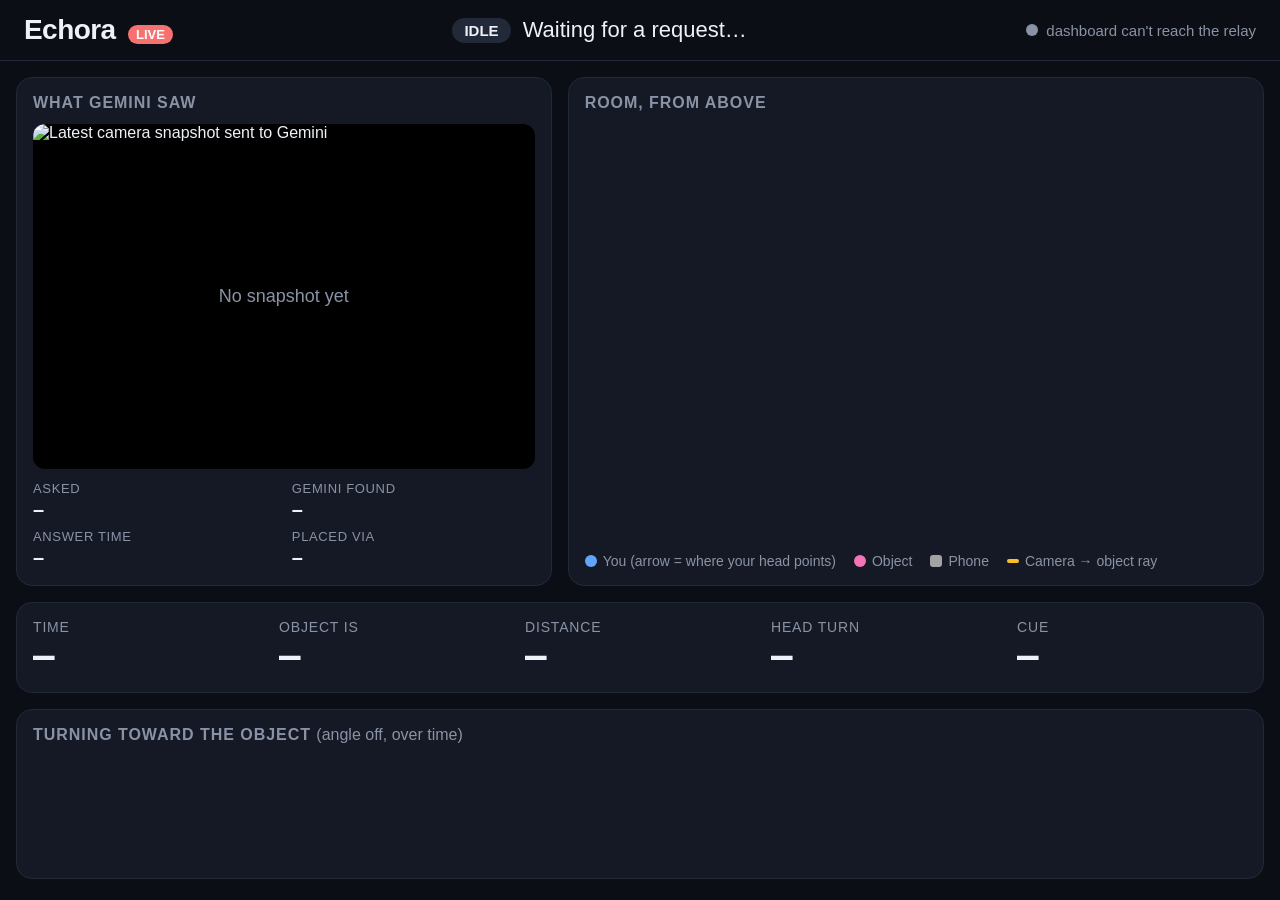
==== live-dashboard/static/index.html @ bcb6fb66 "live dashboard: relay, live map page, and the app's LiveFeed stream live-dashboard/: a stdlib-only P" ====
<!doctype html>
<html lang="en">
<head>
  <meta charset="utf-8">
  <meta name="viewport" content="width=device-width, initial-scale=1">
  <title>Echora Live</title>
  <link rel="stylesheet" href="styles.css">
</head>
<body>
  <header class="topbar">
    <div class="brand">
      <span class="brand-name">Echora</span>
      <span class="brand-tag">live</span>
    </div>
    <div class="round-info">
      <span id="round-mode" class="pill">idle</span>
      <span id="round-object" class="round-object">Waiting for a request…</span>
    </div>
    <div class="status">
      <span id="status-dot" class="dot"></span>
      <span id="status-text">waiting for phone</span>
    </div>
  </header>

  <main class="grid">
    <section class="panel snapshot-panel">
      <h2>What Gemini saw</h2>
      <div class="snapshot-frame">
        <img id="snapshot" alt="Latest camera snapshot sent to Gemini">
        <canvas id="snapshot-overlay"></canvas>
        <div id="snapshot-empty" class="empty">No snapshot yet</div>
      </div>
      <dl class="facts">
        <div><dt>Asked</dt><dd id="fact-utterance">–</dd></div>
        <div><dt>Gemini found</dt><dd id="fact-label">–</dd></div>
        <div><dt>Answer time</dt><dd id="fact-latency">–</dd></div>
        <div><dt>Placed via</dt><dd id="fact-placement">–</dd></div>
      </dl>
    </section>

    <section class="panel map-panel">
      <h2>Room, from above</h2>
      <canvas id="map"></canvas>
      <ul class="legend">
        <li><span class="swatch swatch-listener"></span>You (arrow = where your head points)</li>
        <li><span class="swatch swatch-target"></span>Object</li>
        <li><span class="swatch swatch-phone"></span>Phone</li>
        <li><span class="swatch swatch-ray"></span>Camera → object ray</li>
      </ul>
    </section>

    <section class="panel stats-panel">
      <div class="tile">
        <div class="tile-label">Time</div>
        <div id="stat-time" class="tile-value">–</div>
      </div>
      <div class="tile">
        <div class="tile-label">Object is</div>
        <div id="stat-angle" class="tile-value">–</div>
      </div>
      <div class="tile">
        <div class="tile-label">Distance</div>
        <div id="stat-distance" class="tile-value">–</div>
      </div>
      <div class="tile">
        <div class="tile-label">Head turn</div>
        <div id="stat-head" class="tile-value">–</div>
      </div>
      <div class="tile">
        <div class="tile-label">Cue</div>
        <div id="stat-cue" class="tile-value">–</div>
      </div>
    </section>

    <section class="panel curve-panel">
      <h2>Turning toward the object <span class="muted">(angle off, over time)</span></h2>
      <canvas id="curve"></canvas>
    </section>
  </main>

  <div id="result-banner" class="result-banner hidden">
    <div class="result-title">Found it</div>
    <div id="result-time" class="result-time">–</div>
    <div id="result-detail" class="result-detail"></div>
  </div>

  <script src="app.js"></script>
</body>
</html>
---- live-dashboard/static/styles.css ----
/* Echora live dashboard.
   DESIGN TOKENS: Qimin, restyle here. app.js reads the --map-* colors too.
   Must stay readable from ~3 m on a projected laptop. */
:root {
  --bg: #0b0e14;
  --panel: #141925;
  --panel-border: #222a3a;
  --text: #eef2f8;
  --muted: #8a93a6;
  --accent: #6ee7b7;
  --warn: #fbbf24;
  --danger: #f87171;

  --map-grid: #1f2636;
  --map-trail: #60a5fa;
  --map-listener: #60a5fa;
  --map-target: #f472b6;
  --map-phone: #a3a3a3;
  --map-ray: #fbbf24;
  --map-sightline: #6ee7b7;
  --map-label: #eef2f8;

  --box: #f472b6;

  --font: -apple-system, BlinkMacSystemFont, "Segoe UI", Inter, Roboto, sans-serif;
  --font-mono: ui-monospace, "SF Mono", Menlo, monospace;
  --radius: 16px;
  --gap: 16px;
  --tile-value-size: clamp(24px, 2.8vw, 48px);
}

* {
  box-sizing: border-box;
}

html,
body {
  margin: 0;
  height: 100%;
  background: var(--bg);
  color: var(--text);
  font-family: var(--font);
}

.topbar {
  display: flex;
  align-items: center;
  justify-content: space-between;
  gap: var(--gap);
  padding: 14px 24px;
  border-bottom: 1px solid var(--panel-border);
}

.brand-name {
  font-size: 28px;
  font-weight: 800;
  letter-spacing: -0.02em;
}

.brand-tag {
  margin-left: 8px;
  padding: 2px 8px;
  border-radius: 999px;
  background: var(--danger);
  color: #fff;
  font-size: 13px;
  font-weight: 700;
  text-transform: uppercase;
}

.round-info {
  display: flex;
  align-items: center;
  gap: 12px;
  font-size: 22px;
  min-width: 0;
}

.round-object {
  overflow: hidden;
  text-overflow: ellipsis;
  white-space: nowrap;
}

.pill {
  padding: 4px 12px;
  border-radius: 999px;
  background: var(--panel-border);
  font-size: 15px;
  font-weight: 700;
  text-transform: uppercase;
}

.pill.echora {
  background: var(--accent);
  color: #062b1f;
}

.status {
  display: flex;
  align-items: center;
  gap: 8px;
  color: var(--muted);
  font-size: 15px;
}

.dot {
  width: 12px;
  height: 12px;
  border-radius: 50%;
  background: var(--muted);
}

.dot.live {
  background: var(--accent);
  box-shadow: 0 0 12px var(--accent);
}

.grid {
  display: grid;
  grid-template-columns: minmax(0, 1fr) minmax(0, 1.3fr);
  grid-template-rows: minmax(0, 1fr) auto auto;
  gap: var(--gap);
  padding: var(--gap);
  height: calc(100% - 66px);
}

.panel {
  background: var(--panel);
  border: 1px solid var(--panel-border);
  border-radius: var(--radius);
  padding: 16px;
  min-height: 0;
  display: flex;
  flex-direction: column;
}

.panel h2 {
  margin: 0 0 12px;
  font-size: 16px;
  font-weight: 700;
  color: var(--muted);
  text-transform: uppercase;
  letter-spacing: 0.06em;
}

.muted {
  color: var(--muted);
  text-transform: none;
  letter-spacing: 0;
  font-weight: 500;
}

.snapshot-panel {
  grid-row: 1 / 2;
}

.map-panel {
  grid-row: 1 / 2;
}

.stats-panel {
  grid-column: 1 / 3;
  display: grid;
  grid-template-columns: repeat(5, minmax(0, 1fr));
  gap: var(--gap);
}

.curve-panel {
  grid-column: 1 / 3;
  height: 170px;
}

.snapshot-frame {
  position: relative;
  flex: 1;
  min-height: 0;
  border-radius: 12px;
  overflow: hidden;
  background: #000;
}

#snapshot,
#snapshot-overlay {
  position: absolute;
  inset: 0;
  width: 100%;
  height: 100%;
}

#snapshot {
  object-fit: contain;
}

.empty {
  position: absolute;
  inset: 0;
  display: flex;
  align-items: center;
  justify-content: center;
  color: var(--muted);
  font-size: 18px;
}

.facts {
  display: grid;
  grid-template-columns: 1fr 1fr;
  gap: 8px 16px;
  margin: 12px 0 0;
}

.facts dt {
  color: var(--muted);
  font-size: 13px;
  text-transform: uppercase;
  letter-spacing: 0.05em;
}

.facts dd {
  margin: 2px 0 0;
  font-size: 20px;
  font-weight: 600;
  overflow: hidden;
  text-overflow: ellipsis;
  white-space: nowrap;
}

#map,
#curve {
  flex: 1;
  width: 100%;
  min-height: 0;
}

.legend {
  display: flex;
  flex-wrap: wrap;
  gap: 6px 18px;
  margin: 10px 0 0;
  padding: 0;
  list-style: none;
  color: var(--muted);
  font-size: 14px;
}

.swatch {
  display: inline-block;
  width: 12px;
  height: 12px;
  margin-right: 6px;
  border-radius: 50%;
  vertical-align: -1px;
}

.swatch-listener { background: var(--map-listener); }
.swatch-target { background: var(--map-target); }
.swatch-phone { background: var(--map-phone); border-radius: 3px; }
.swatch-ray { background: var(--map-ray); border-radius: 2px; height: 4px; vertical-align: 3px; }

.tile {
  flex: 1;
  min-width: 0;
}

.tile-label {
  color: var(--muted);
  font-size: 14px;
  text-transform: uppercase;
  letter-spacing: 0.06em;
}

.tile-value {
  font-family: var(--font-mono);
  font-size: var(--tile-value-size);
  font-weight: 700;
  white-space: nowrap;
  overflow: hidden;
  text-overflow: ellipsis;
}

.tile-value.on-target {
  color: var(--accent);
}

.result-banner {
  position: fixed;
  right: 32px;
  bottom: 32px;
  padding: 20px 28px;
  border-radius: var(--radius);
  background: var(--accent);
  color: #062b1f;
  box-shadow: 0 12px 40px rgba(0, 0, 0, 0.5);
  text-align: right;
}

.result-banner.hidden {
  display: none;
}

.result-title {
  font-size: 18px;
  font-weight: 800;
  text-transform: uppercase;
  letter-spacing: 0.08em;
}

.result-time {
  font-family: var(--font-mono);
  font-size: 64px;
  font-weight: 800;
  line-height: 1.1;
}

.result-detail {
  font-size: 16px;
  font-weight: 600;
}

@media (max-width: 900px) {
  .grid {
    grid-template-columns: 1fr;
    grid-template-rows: auto;
    height: auto;
  }

  .snapshot-frame {
    min-height: 260px;
  }

  #map {
    min-height: 360px;
  }

  .stats-panel,
  .curve-panel {
    grid-column: 1 / 2;
  }

  .stats-panel {
    grid-template-columns: repeat(2, minmax(0, 1fr));
  }
}
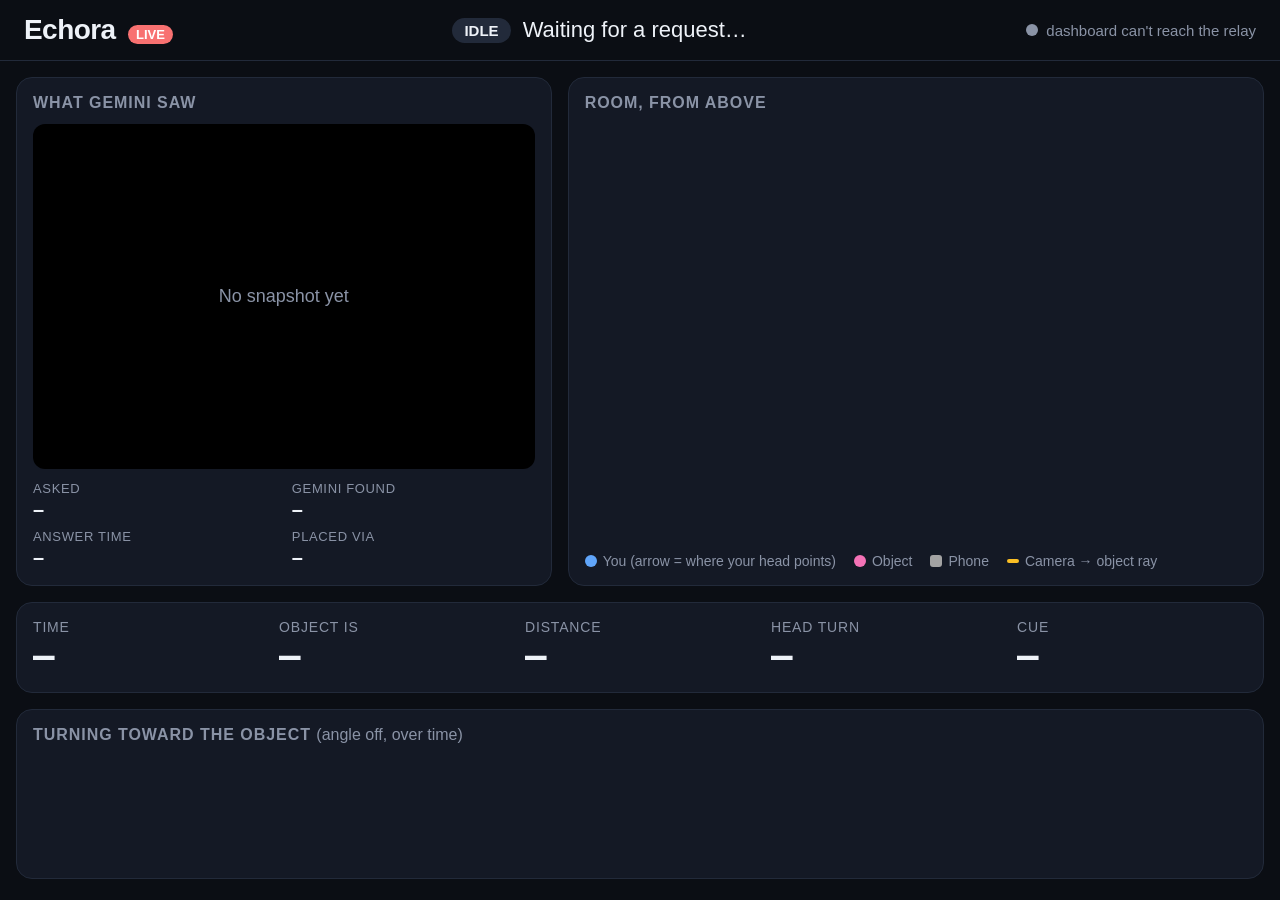
==== commit 7d006529: "live dashboard: zoom into the object, keep final numbers, banner off the curve - "What Gemini saw" c" ====
--- a/live-dashboard/static/index.html
+++ b/live-dashboard/static/index.html
@@ -26,8 +26,8 @@
     <section class="panel snapshot-panel">
       <h2>What Gemini saw</h2>
       <div class="snapshot-frame">
-        <img id="snapshot" alt="Latest camera snapshot sent to Gemini">
-        <canvas id="snapshot-overlay"></canvas>
+        <img id="snapshot" alt="" hidden>
+        <canvas id="snapshot-canvas" role="img" aria-label="Snapshot zoomed into the object Gemini found"></canvas>
         <div id="snapshot-empty" class="empty">No snapshot yet</div>
       </div>
       <dl class="facts">
@@ -41,6 +41,11 @@
     <section class="panel map-panel">
       <h2>Room, from above</h2>
       <canvas id="map"></canvas>
+        <div id="result-banner" class="result-banner hidden">
+          <div class="result-title">Found it</div>
+          <div id="result-time" class="result-time">–</div>
+          <div id="result-detail" class="result-detail"></div>
+        </div>
       <ul class="legend">
         <li><span class="swatch swatch-listener"></span>You (arrow = where your head points)</li>
         <li><span class="swatch swatch-target"></span>Object</li>
@@ -78,11 +83,6 @@
     </section>
   </main>
 
-  <div id="result-banner" class="result-banner hidden">
-    <div class="result-title">Found it</div>
-    <div id="result-time" class="result-time">–</div>
-    <div id="result-detail" class="result-detail"></div>
-  </div>
 
   <script src="app.js"></script>
 </body>
--- a/live-dashboard/static/styles.css
+++ b/live-dashboard/static/styles.css
@@ -157,6 +157,7 @@
 
 .map-panel {
   grid-row: 1 / 2;
+  position: relative;
 }
 
 .stats-panel {
@@ -180,16 +181,11 @@
   background: #000;
 }
 
-#snapshot,
-#snapshot-overlay {
+#snapshot-canvas {
   position: absolute;
   inset: 0;
   width: 100%;
   height: 100%;
-}
-
-#snapshot {
-  object-fit: contain;
 }
 
 .empty {
@@ -283,9 +279,9 @@
 }
 
 .result-banner {
-  position: fixed;
-  right: 32px;
-  bottom: 32px;
+  position: absolute;
+  top: 48px;
+  right: 16px;
   padding: 20px 28px;
   border-radius: var(--radius);
   background: var(--accent);
@@ -307,7 +303,7 @@
 
 .result-time {
   font-family: var(--font-mono);
-  font-size: 64px;
+  font-size: 56px;
   font-weight: 800;
   line-height: 1.1;
 }
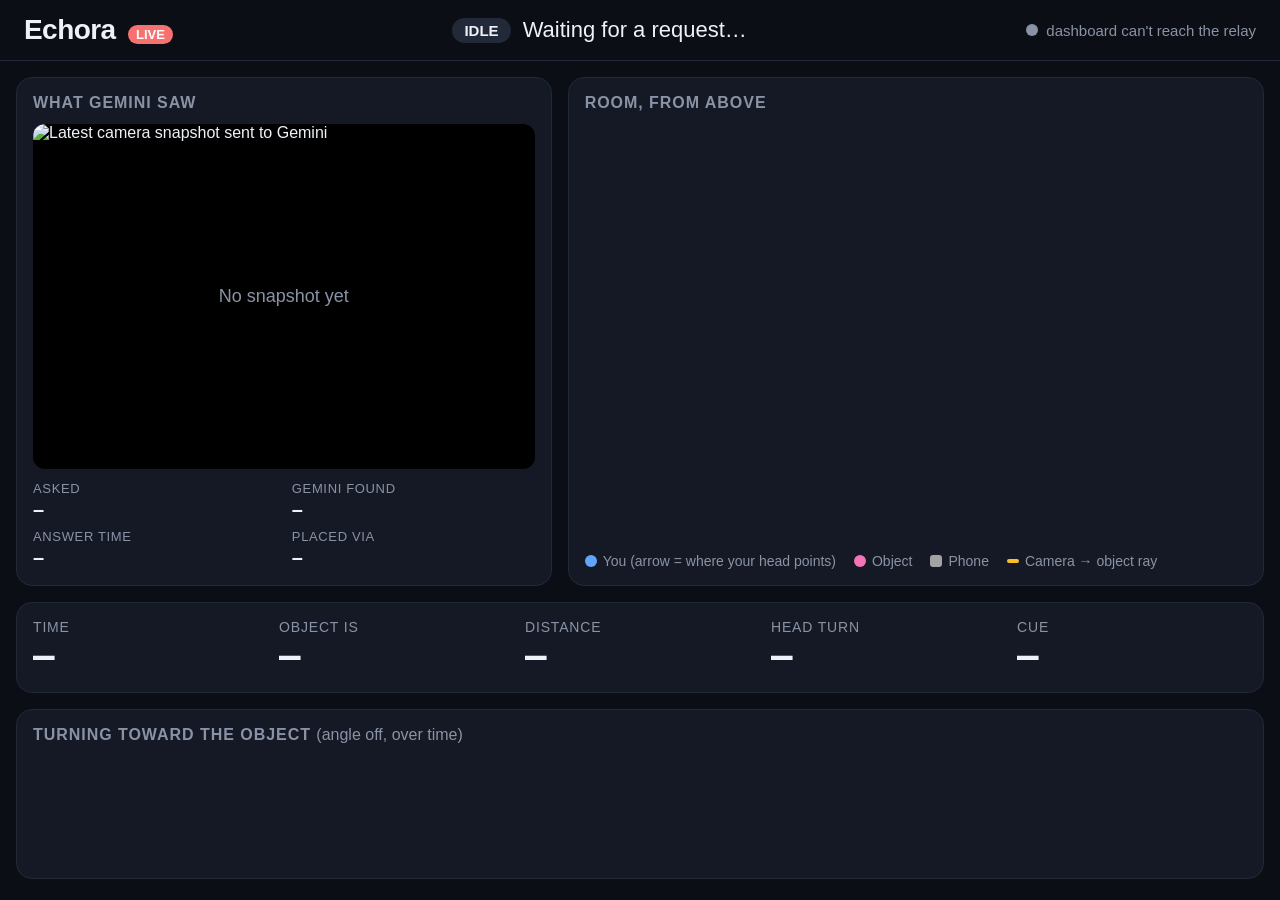
==== commit 3cdb9e45: "Merge origin/main and update UI for contract v2.0" ====
--- a/live-dashboard/static/index.html
+++ b/live-dashboard/static/index.html
@@ -26,8 +26,8 @@
     <section class="panel snapshot-panel">
       <h2>What Gemini saw</h2>
       <div class="snapshot-frame">
-        <img id="snapshot" alt="" hidden>
-        <canvas id="snapshot-canvas" role="img" aria-label="Snapshot zoomed into the object Gemini found"></canvas>
+        <img id="snapshot" alt="Latest camera snapshot sent to Gemini">
+        <canvas id="snapshot-overlay"></canvas>
         <div id="snapshot-empty" class="empty">No snapshot yet</div>
       </div>
       <dl class="facts">
@@ -41,11 +41,6 @@
     <section class="panel map-panel">
       <h2>Room, from above</h2>
       <canvas id="map"></canvas>
-        <div id="result-banner" class="result-banner hidden">
-          <div class="result-title">Found it</div>
-          <div id="result-time" class="result-time">–</div>
-          <div id="result-detail" class="result-detail"></div>
-        </div>
       <ul class="legend">
         <li><span class="swatch swatch-listener"></span>You (arrow = where your head points)</li>
         <li><span class="swatch swatch-target"></span>Object</li>
@@ -83,6 +78,11 @@
     </section>
   </main>
 
+  <div id="result-banner" class="result-banner hidden">
+    <div class="result-title">Found it</div>
+    <div id="result-time" class="result-time">–</div>
+    <div id="result-detail" class="result-detail"></div>
+  </div>
 
   <script src="app.js"></script>
 </body>
--- a/live-dashboard/static/styles.css
+++ b/live-dashboard/static/styles.css
@@ -157,7 +157,6 @@
 
 .map-panel {
   grid-row: 1 / 2;
-  position: relative;
 }
 
 .stats-panel {
@@ -181,11 +180,16 @@
   background: #000;
 }
 
-#snapshot-canvas {
+#snapshot,
+#snapshot-overlay {
   position: absolute;
   inset: 0;
   width: 100%;
   height: 100%;
+}
+
+#snapshot {
+  object-fit: contain;
 }
 
 .empty {
@@ -279,9 +283,9 @@
 }
 
 .result-banner {
-  position: absolute;
-  top: 48px;
-  right: 16px;
+  position: fixed;
+  right: 32px;
+  bottom: 32px;
   padding: 20px 28px;
   border-radius: var(--radius);
   background: var(--accent);
@@ -303,7 +307,7 @@
 
 .result-time {
   font-family: var(--font-mono);
-  font-size: 56px;
+  font-size: 64px;
   font-weight: 800;
   line-height: 1.1;
 }
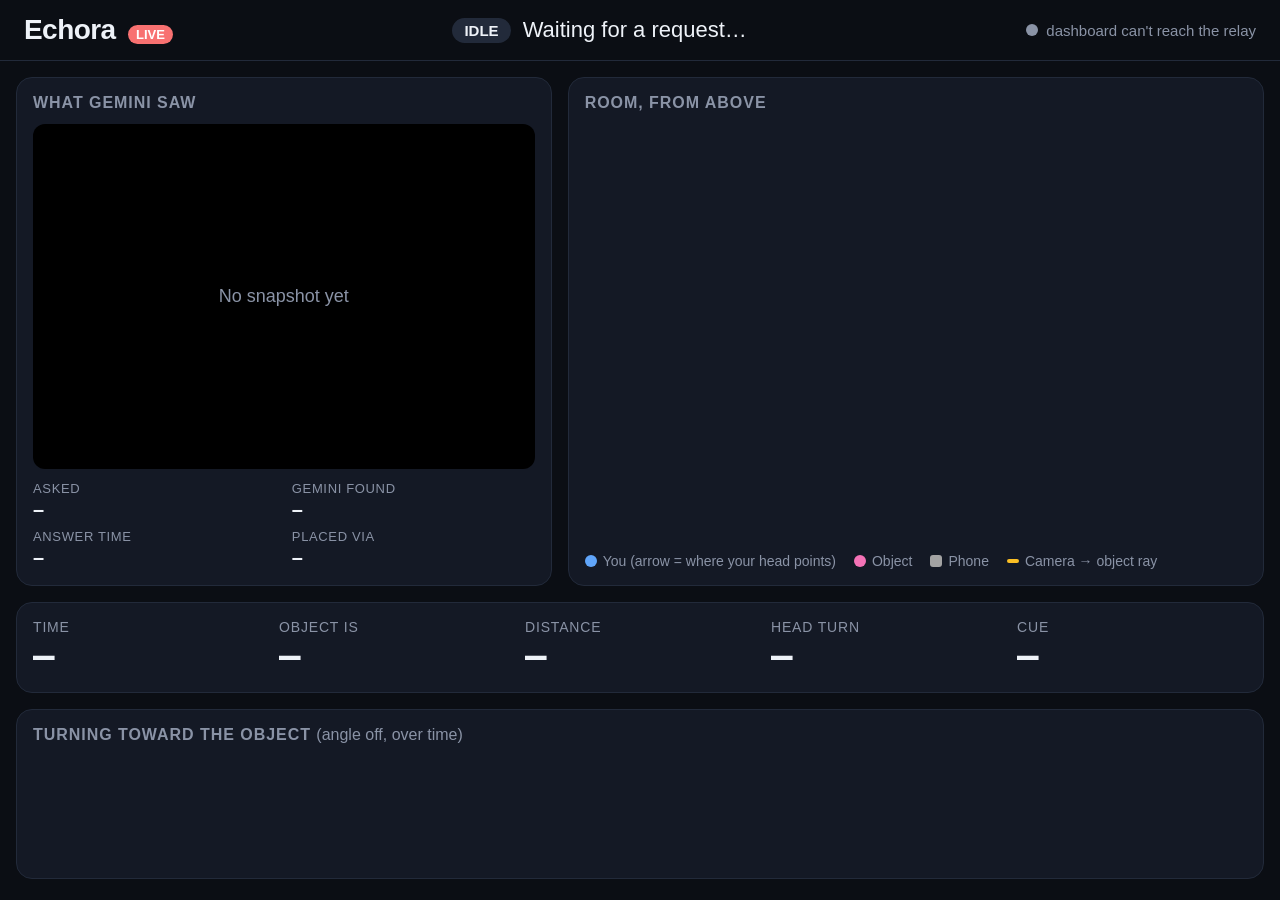
==== commit bc524693: "Merge branch 'main' into moon/backend-tiger-schema" ====
--- a/live-dashboard/static/index.html
+++ b/live-dashboard/static/index.html
@@ -26,8 +26,8 @@
     <section class="panel snapshot-panel">
       <h2>What Gemini saw</h2>
       <div class="snapshot-frame">
-        <img id="snapshot" alt="Latest camera snapshot sent to Gemini">
-        <canvas id="snapshot-overlay"></canvas>
+        <img id="snapshot" alt="" hidden>
+        <canvas id="snapshot-canvas" role="img" aria-label="Snapshot zoomed into the object Gemini found"></canvas>
         <div id="snapshot-empty" class="empty">No snapshot yet</div>
       </div>
       <dl class="facts">
@@ -41,6 +41,11 @@
     <section class="panel map-panel">
       <h2>Room, from above</h2>
       <canvas id="map"></canvas>
+        <div id="result-banner" class="result-banner hidden">
+          <div class="result-title">Found it</div>
+          <div id="result-time" class="result-time">–</div>
+          <div id="result-detail" class="result-detail"></div>
+        </div>
       <ul class="legend">
         <li><span class="swatch swatch-listener"></span>You (arrow = where your head points)</li>
         <li><span class="swatch swatch-target"></span>Object</li>
@@ -78,11 +83,6 @@
     </section>
   </main>
 
-  <div id="result-banner" class="result-banner hidden">
-    <div class="result-title">Found it</div>
-    <div id="result-time" class="result-time">–</div>
-    <div id="result-detail" class="result-detail"></div>
-  </div>
 
   <script src="app.js"></script>
 </body>
--- a/live-dashboard/static/styles.css
+++ b/live-dashboard/static/styles.css
@@ -157,6 +157,7 @@
 
 .map-panel {
   grid-row: 1 / 2;
+  position: relative;
 }
 
 .stats-panel {
@@ -180,16 +181,11 @@
   background: #000;
 }
 
-#snapshot,
-#snapshot-overlay {
+#snapshot-canvas {
   position: absolute;
   inset: 0;
   width: 100%;
   height: 100%;
-}
-
-#snapshot {
-  object-fit: contain;
 }
 
 .empty {
@@ -283,9 +279,9 @@
 }
 
 .result-banner {
-  position: fixed;
-  right: 32px;
-  bottom: 32px;
+  position: absolute;
+  top: 48px;
+  right: 16px;
   padding: 20px 28px;
   border-radius: var(--radius);
   background: var(--accent);
@@ -307,7 +303,7 @@
 
 .result-time {
   font-family: var(--font-mono);
-  font-size: 64px;
+  font-size: 56px;
   font-weight: 800;
   line-height: 1.1;
 }
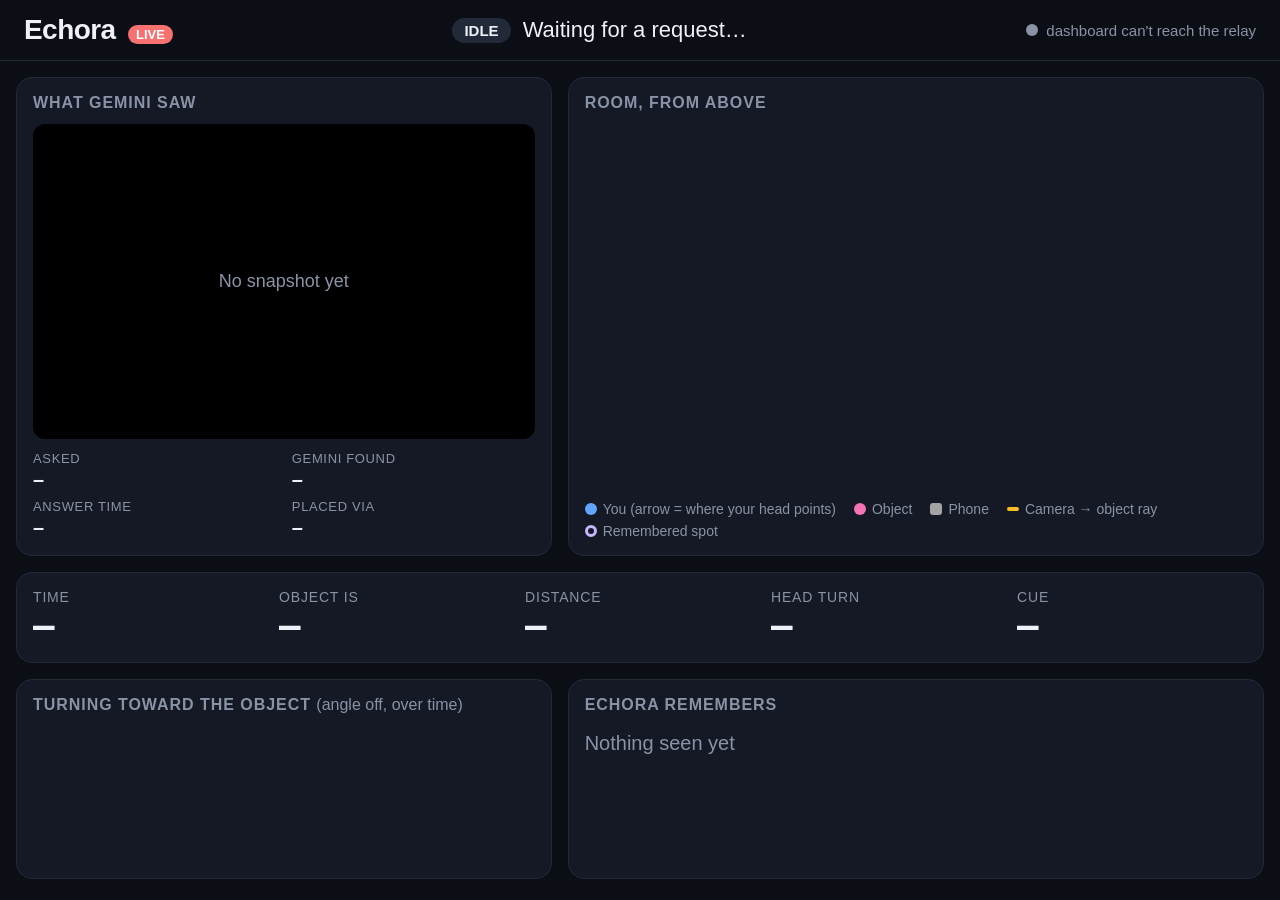
==== commit c7d4cdf7: "live dashboard: "Echora remembers" panel + remembered spots on the map - Relay GET /live/sightings: " ====
--- a/live-dashboard/static/index.html
+++ b/live-dashboard/static/index.html
@@ -14,6 +14,8 @@
     </div>
     <div class="round-info">
       <span id="round-mode" class="pill">idle</span>
+      <span id="detector-pill" class="pill detector hidden">detector</span>
+      <span id="memory-pill" class="pill memory hidden">from memory</span>
       <span id="round-object" class="round-object">Waiting for a request…</span>
     </div>
     <div class="status">
@@ -51,6 +53,7 @@
         <li><span class="swatch swatch-target"></span>Object</li>
         <li><span class="swatch swatch-phone"></span>Phone</li>
         <li><span class="swatch swatch-ray"></span>Camera → object ray</li>
+        <li><span class="swatch swatch-memory"></span>Remembered spot</li>
       </ul>
     </section>
 
@@ -81,6 +84,13 @@
       <h2>Turning toward the object <span class="muted">(angle off, over time)</span></h2>
       <canvas id="curve"></canvas>
     </section>
+
+    <section class="panel memory-panel">
+      <h2>Echora remembers <span id="memory-source" class="muted"></span></h2>
+      <ul id="memory-list" class="memory-list">
+        <li class="memory-empty">Nothing seen yet</li>
+      </ul>
+    </section>
   </main>
 
 
--- a/live-dashboard/static/styles.css
+++ b/live-dashboard/static/styles.css
@@ -19,6 +19,7 @@
   --map-ray: #fbbf24;
   --map-sightline: #6ee7b7;
   --map-label: #eef2f8;
+  --map-memory: #c4b5fd;
 
   --box: #f472b6;
 
@@ -85,10 +86,26 @@
 .pill {
   padding: 4px 12px;
   border-radius: 999px;
+  white-space: nowrap;
+  flex-shrink: 0;
   background: var(--panel-border);
   font-size: 15px;
   font-weight: 700;
   text-transform: uppercase;
+}
+
+.pill.detector {
+  background: var(--warn);
+  color: #2b1d00;
+}
+
+.pill.memory {
+  background: var(--map-target);
+  color: #2b0618;
+}
+
+.pill.hidden {
+  display: none;
 }
 
 .pill.echora {
@@ -168,8 +185,65 @@
 }
 
 .curve-panel {
-  grid-column: 1 / 3;
-  height: 170px;
+  grid-column: 1 / 2;
+  height: 200px;
+}
+
+.memory-panel {
+  grid-column: 2 / 3;
+  height: 200px;
+}
+
+.memory-list {
+  flex: 1;
+  min-height: 0;
+  margin: 0;
+  padding: 0;
+  overflow: hidden;
+  list-style: none;
+}
+
+.memory-list li {
+  display: flex;
+  align-items: baseline;
+  gap: 12px;
+  padding: 6px 0;
+  border-bottom: 1px solid var(--panel-border);
+  font-size: 20px;
+}
+
+.memory-list li:last-child {
+  border-bottom: none;
+}
+
+.memory-label {
+  flex: 1;
+  min-width: 0;
+  overflow: hidden;
+  font-weight: 700;
+  text-overflow: ellipsis;
+  white-space: nowrap;
+}
+
+.memory-when {
+  font-family: var(--font-mono);
+  font-weight: 700;
+  color: var(--map-memory);
+  white-space: nowrap;
+}
+
+.memory-how {
+  color: var(--muted);
+  font-size: 15px;
+  white-space: nowrap;
+}
+
+.memory-list li.active .memory-label {
+  color: var(--map-target);
+}
+
+.memory-empty {
+  color: var(--muted);
 }
 
 .snapshot-frame {
@@ -252,6 +326,7 @@
 .swatch-target { background: var(--map-target); }
 .swatch-phone { background: var(--map-phone); border-radius: 3px; }
 .swatch-ray { background: var(--map-ray); border-radius: 2px; height: 4px; vertical-align: 3px; }
+.swatch-memory { background: transparent; border: 3px solid var(--map-memory); }
 
 .tile {
   flex: 1;
@@ -329,8 +404,14 @@
   }
 
   .stats-panel,
-  .curve-panel {
+  .curve-panel,
+  .memory-panel {
     grid-column: 1 / 2;
+  }
+
+  .memory-panel {
+    height: auto;
+    min-height: 200px;
   }
 
   .stats-panel {
